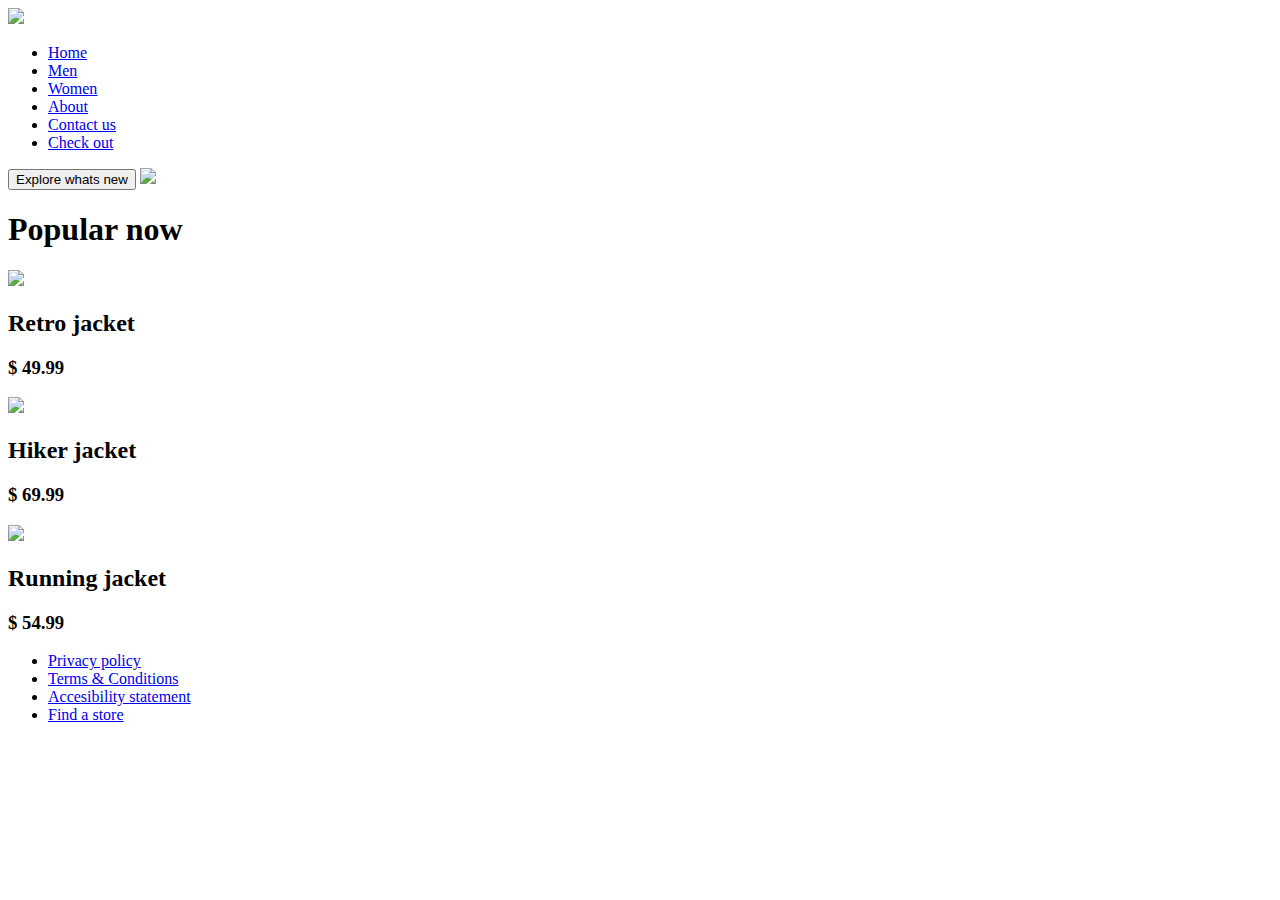
==== index.html @ d3cb18ca "Create index.html" ====
<!DOCTYPE html>
<html lang="en">
<head>
    <meta charset="UTF-8">
    <meta http-equiv="X-UA-Compatible" content="IE=edge">
    <meta name="viewport" content="width=device-width, initial-scale=1.0">
    <meta name="Rainydays">
    <link href="css/styles.css" rel="stylesheet">
    <script src="https://kit.fontawesome.com/36779412fb.js" crossorigin="anonymous"></script>
    <title>Rainydays | Home</title>
</head>
<body>
    <header>
        <img src="images/RainyDays_Logo.png" class="logo"/>
        <nav>
            <ul class="menu">
                <li><a href="index.html">Home</a></li>
                <li><a href="men.html">Men</a></li>
                <li> <a href="women.html">Women</a> </li>
                <li><a href="about.html">About</a></li>
                <li><a href="contact.html">Contact us</a></li>
                <li><a href="checkout.html">Check out</a></li>
            </ul>
        </nav>
        <section>
            <input type="submit" value="Explore whats new" class="explore_button" />
        <img src="images/Home-photo.jpg" class="home_photo">
        </section>
    </header>
    <main>
    <section>
        <h1>Popular now</h1>
        <img src="images/Retro_jacket.png" class="retro_jacket" />
        <h2>Retro jacket</h2>
        <h3>$ 49.99</h3>
        <img src="images/Hiker_jacket.png" class="hiker_jacket" />
        <h2>Hiker jacket</h2>
        <h3>$ 69.99</h3>
        <img src="images/Running_jacket.png" class="running_jacket" />
        <h2>Running jacket</h2>
        <h3>$ 54.99</h3>
    </section>
    </main>
    <footer>
        <nav>
        <ul>
            <li><a href="privacy-policy.html">Privacy policy</a></li>
            <li><a href="privacy-policy.html">Terms & Conditions</a></li>
            <li><a href="privacy-policy.html">Accesibility statement</a></li>
            <li><a href="find-a-store.html">Find a store</a></li>
            <i class="fa-brands fa-facebook"></i>
            <i class="fa-brands fa-instagram"></i>
            <i class="fa-brands fa-pinterest"></i>
        </ul>
        </nav>
    </footer>
</body>
</html>
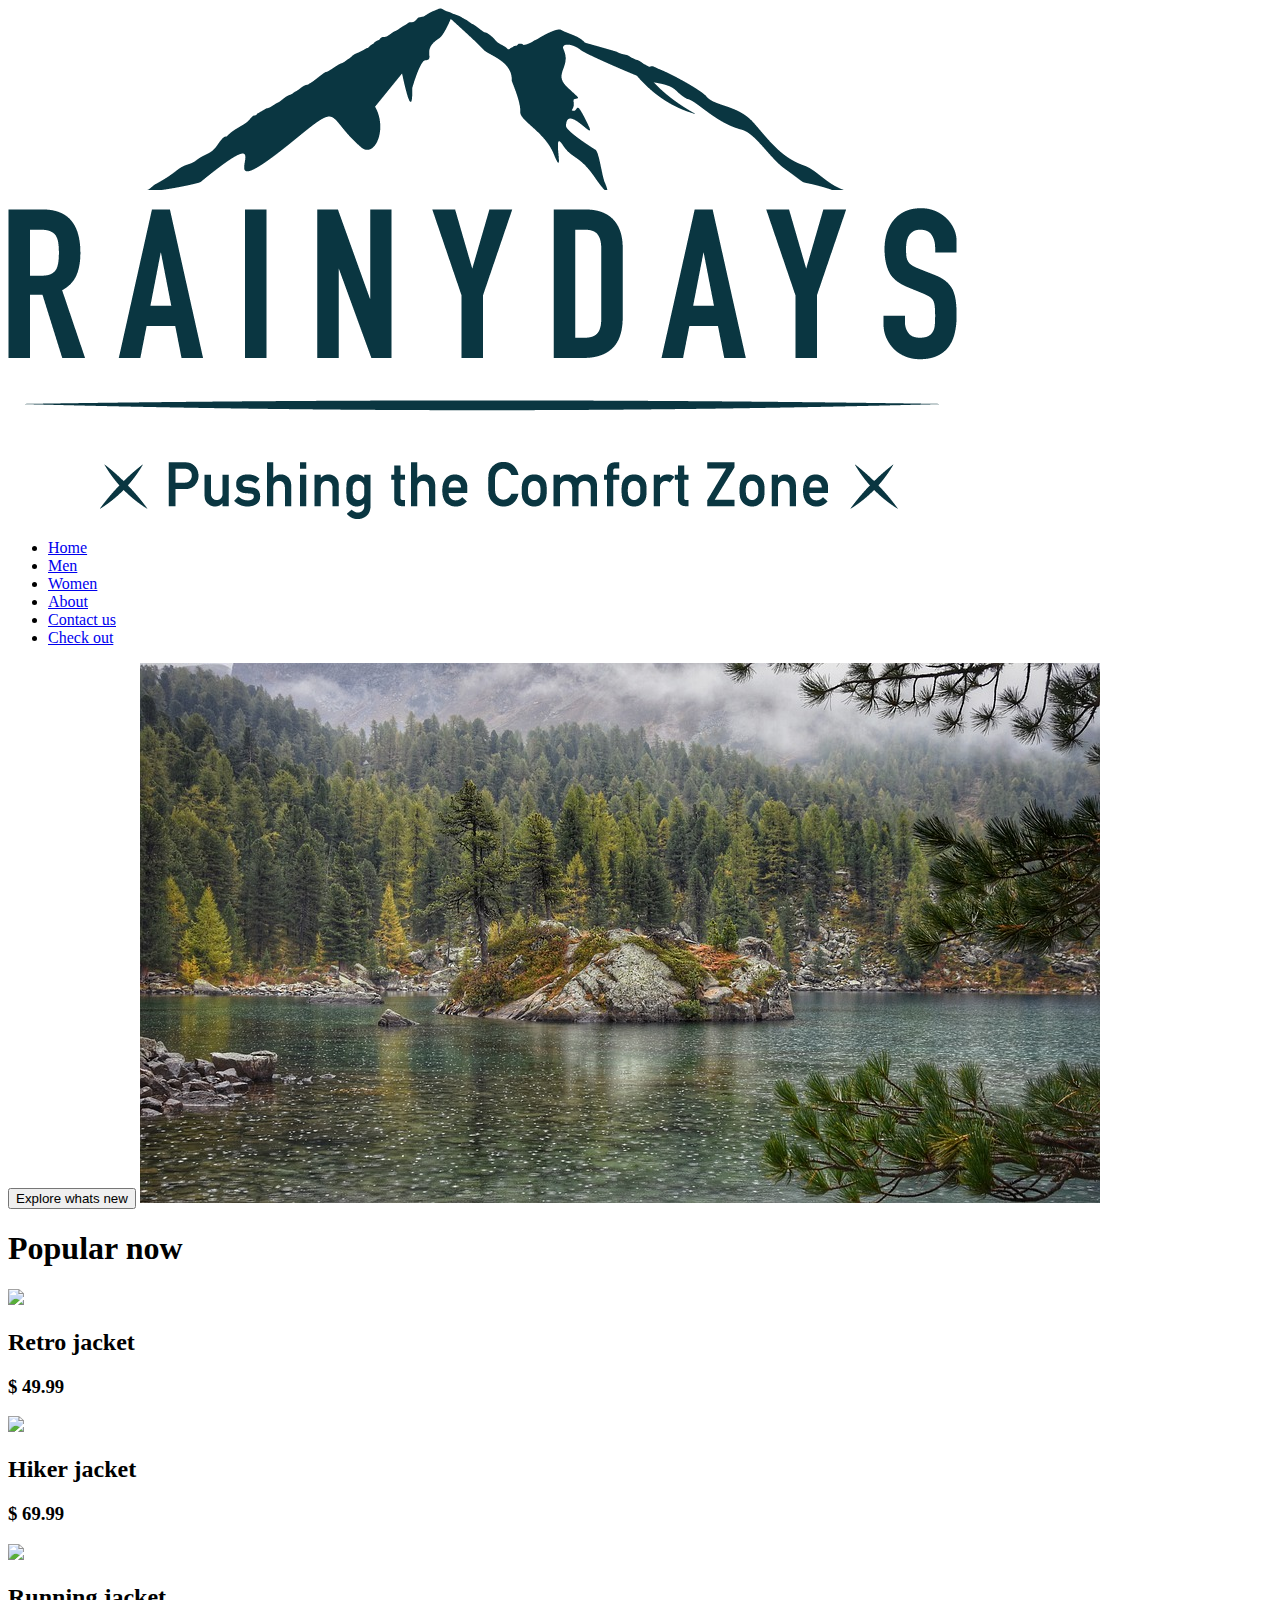
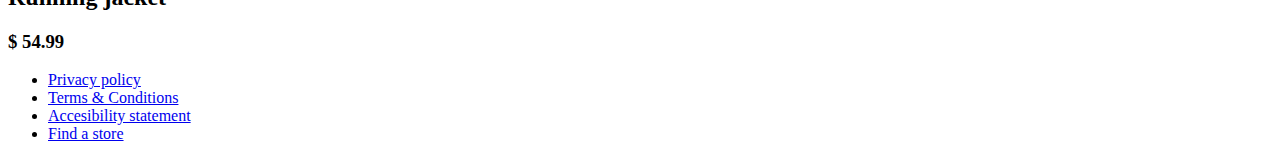
==== commit 61dd34e1: "Update index.html" ====
--- a/index.html
+++ b/index.html
@@ -11,7 +11,7 @@
 </head>
 <body>
     <header>
-        <img src="images/RainyDays_Logo.png" class="logo"/>
+        <img src="images/logo.png" class="logo"/>
         <nav>
             <ul class="menu">
                 <li><a href="index.html">Home</a></li>
@@ -24,7 +24,7 @@
         </nav>
         <section>
             <input type="submit" value="Explore whats new" class="explore_button" />
-        <img src="images/Home-photo.jpg" class="home_photo">
+        <img src="images/about_photo.jpg" class="home_photo">
         </section>
     </header>
     <main>
@@ -44,10 +44,10 @@
     <footer>
         <nav>
         <ul>
-            <li><a href="privacy-policy.html">Privacy policy</a></li>
-            <li><a href="privacy-policy.html">Terms & Conditions</a></li>
-            <li><a href="privacy-policy.html">Accesibility statement</a></li>
-            <li><a href="find-a-store.html">Find a store</a></li>
+            <li><a href="privacy.html">Privacy policy</a></li>
+            <li><a href="terms.html">Terms & Conditions</a></li>
+            <li><a href="accesibility.html">Accesibility statement</a></li>
+            <li><a href="store.html">Find a store</a></li>
             <i class="fa-brands fa-facebook"></i>
             <i class="fa-brands fa-instagram"></i>
             <i class="fa-brands fa-pinterest"></i>
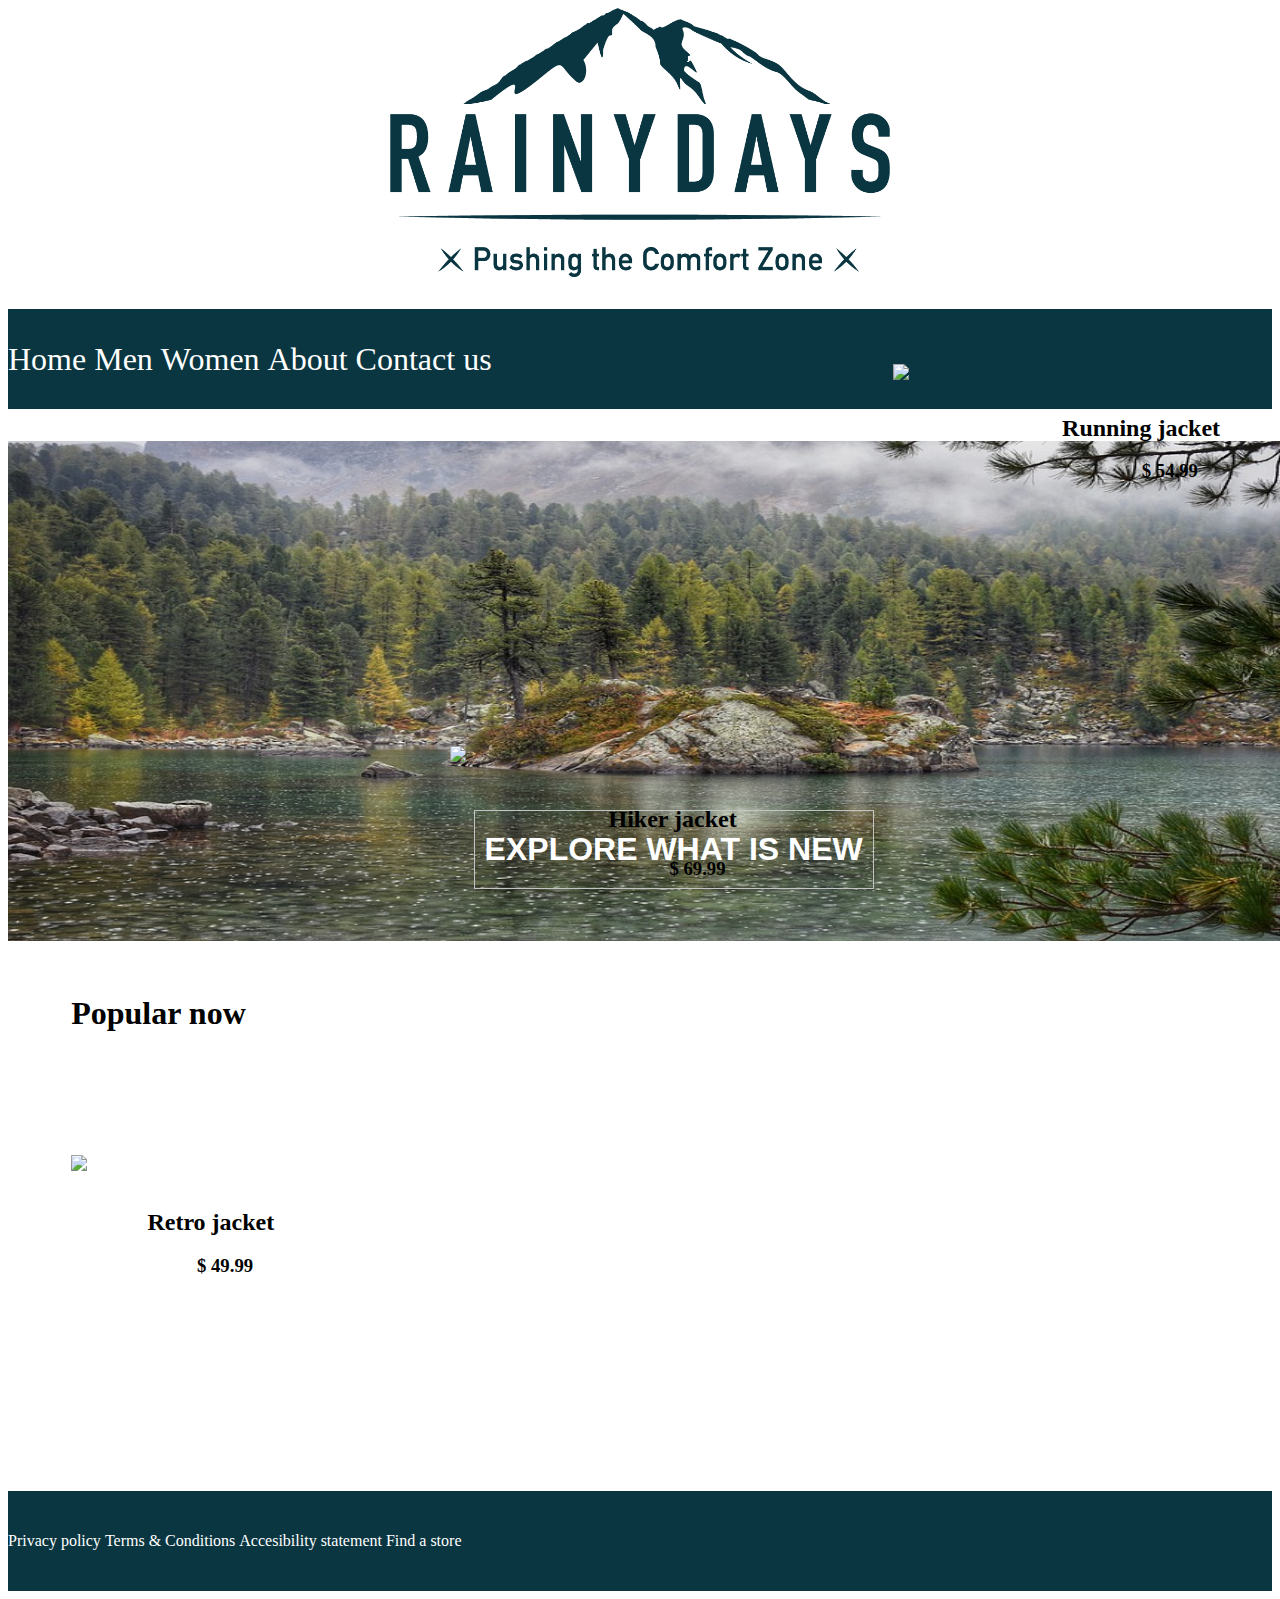
==== commit f39bb814: "Update index.html" ====
--- a/index.html
+++ b/index.html
@@ -6,6 +6,8 @@
     <meta name="viewport" content="width=device-width, initial-scale=1.0">
     <meta name="Rainydays">
     <link href="css/styles.css" rel="stylesheet">
+    <link rel="preconnect" href="https://fonts.googleapis.com"><link rel="preconnect" href="https://fonts.gstatic.com" 
+    crossorigin><link href="https://fonts.googleapis.com/css2?family=Roboto&display=swap" rel="stylesheet">
     <script src="https://kit.fontawesome.com/36779412fb.js" crossorigin="anonymous"></script>
     <title>Rainydays | Home</title>
 </head>
@@ -14,40 +16,54 @@
         <img src="images/logo.png" class="logo"/>
         <nav>
             <ul class="menu">
-                <li><a href="index.html">Home</a></li>
-                <li><a href="men.html">Men</a></li>
-                <li> <a href="women.html">Women</a> </li>
-                <li><a href="about.html">About</a></li>
-                <li><a href="contact.html">Contact us</a></li>
-                <li><a href="checkout.html">Check out</a></li>
+                <li><a href="index.html" class="home_button">Home</a></li>
+                <li><a href="men.html" class="men_button">Men</a></li>
+                <li> <a href="women.html" class="women_button">Women</a> </li>
+                <li><a href="about.html" class="about_button">About</a></li>
+                <li><a href="contact.html" class="contact_button">Contact us</a></li>
+                
             </ul>
         </nav>
         <section>
-            <input type="submit" value="Explore whats new" class="explore_button" />
+            <input type="submit" value="Explore what is new" class="explore_button" />
         <img src="images/about_photo.jpg" class="home_photo">
         </section>
     </header>
     <main>
     <section>
-        <h1>Popular now</h1>
+        <div class="popular_now">
+            <h1>Popular now</h1>
+        </div>
         <img src="images/Retro_jacket.png" class="retro_jacket" />
-        <h2>Retro jacket</h2>
+        <div class="retro_text">
+            <h2>Retro jacket</h2>
+        </div>
+        <div class="retro_price">
         <h3>$ 49.99</h3>
+        </div>
         <img src="images/Hiker_jacket.png" class="hiker_jacket" />
-        <h2>Hiker jacket</h2>
+        <div class="hiker_text">
+            <h2>Hiker jacket</h2>
+        </div>
+        <div class="hiker_price">
         <h3>$ 69.99</h3>
+        </div>
         <img src="images/Running_jacket.png" class="running_jacket" />
-        <h2>Running jacket</h2>
+        <div class="running_text">
+            <h2>Running jacket</h2>
+        </div>
+        <div class="running_price">
         <h3>$ 54.99</h3>
+        </div>
     </section>
     </main>
     <footer>
         <nav>
         <ul>
-            <li><a href="privacy.html">Privacy policy</a></li>
-            <li><a href="terms.html">Terms & Conditions</a></li>
-            <li><a href="accesibility.html">Accesibility statement</a></li>
-            <li><a href="store.html">Find a store</a></li>
+            <li><a href="privacy.html" class="privacy_button">Privacy policy</a></li>
+            <li><a href="terms.html" class="terms_button">Terms & Conditions</a></li>
+            <li><a href="accesibility.html" class="accesibility_button">Accesibility statement</a></li>
+            <li><a href="store.html" class="store_button">Find a store</a></li>
             <i class="fa-brands fa-facebook"></i>
             <i class="fa-brands fa-instagram"></i>
             <i class="fa-brands fa-pinterest"></i>
--- a/css/styles.css
+++ b/css/styles.css
@@ -0,0 +1,203 @@
+h1,
+h2,
+h3 {
+    font-family:Cambria, Cochin, Georgia, Times, 'Times New Roman', serif
+}
+
+.menu {
+    font-size: 2em;
+}
+
+nav li {
+    display: inline-block;
+}
+
+nav ul {
+    padding: 0px;
+}
+
+
+.logo {
+    display: block;
+    margin-left: auto;
+    margin-right: auto;
+    max-width: 500px;
+    background-repeat: no-repeat;
+}
+
+.menu, a, 
+footer {
+    background-color: #0a3641;
+    color: #fff;
+    height: 100px;
+    line-height: 100px;
+    position: relative;
+}
+
+/* Links */
+
+a {
+    text-decoration: none;
+}
+
+/* Home Page */
+
+.explore_button {
+    background-color: transparent;
+    color: white;
+    font-size: 2em;
+    font-weight: 600;
+    position: absolute;
+    margin: 0%;
+    padding: 0%;
+    left: 37%;
+    top: 90%;
+    text-transform: uppercase;
+    padding: 20px 10px;
+}
+
+.home_photo {
+    background-repeat: no-repeat;
+    width: 1425px;
+    height: 500px;
+    bottom: 450px;
+}
+
+.popular_now {
+    position: relative;
+    right: 35%;
+    top: 50px;
+}
+
+.retro_jacket {
+    position: relative;
+    background-repeat: no-repeat;
+    width: 360px;
+    padding: 5%;
+    top: 110px;
+}
+
+.hiker_jacket {
+    position: relative;
+    background-repeat: no-repeat;
+    width: 400px;
+    bottom: 490px;
+    left: 35%;
+}
+
+.running_jacket {
+    position: relative;
+    background-repeat: no-repeat;
+    width: 320px;
+    bottom: 1000px;
+    left: 70%;
+}
+
+.retro_text {
+    position: relative;
+    right: 3cm;
+    top: 60px;
+    font-size: 1em;
+}
+
+.hiker_text {
+    position: relative;
+    left: 9.2cm;
+    bottom: 470px;
+}
+
+.running_text {
+    position: relative;
+    left: 21.2cm;
+    bottom: 989px;
+}
+
+.retro_price {
+    position: relative;
+    left: 5cm;
+    top: 60px;
+}
+
+.hiker_price {
+    position: relative;
+    left: 17.5cm;
+    bottom: 465px;
+}
+
+.running_price {
+    position: relative;
+    left: 30cm;
+    bottom: 990px;
+}
+
+/* Contact page */
+
+input,
+select,
+textarea {
+    border: 1px solid #c4c4c4;
+}
+
+main h1 {
+    position: relative;
+    margin: 0%;
+    padding: 0%;
+    left: 26%;
+    font-size: 1.5em;
+}
+
+/* Privacy page, terms page, accesibility page */
+
+main h1 {
+    position: relative;
+    padding: 10%;
+    left: 35%;
+    font-size: 2em;
+}
+
+/* Store page */
+
+main h1 {
+    position: relative;
+    padding: 0%;
+    left: 40%;
+}
+
+.sandvika {
+    background-repeat: no-repeat;
+    width: 400px;
+    height: 300px;
+    position: relative;
+    left: 15%;
+}
+main h2 {
+    position: relative;
+    left: 20%;
+}
+
+.storo {
+    background-repeat: no-repeat;
+    width: 400px;
+    height: 300px;
+    position: relative;
+    bottom: 373px;
+    left: 700px;
+}
+
+.grunerlokka {
+    background-repeat: no-repeat;
+    width: 400px;
+    height: 300px;
+    position: relative;
+    bottom: 350px;
+    left: 15%;
+}
+
+.sorlandssenteret {
+    background-repeat: no-repeat;
+    width: 400px;
+    height: 300px;
+    position: relative;
+    bottom: 720px;
+    left: 700px;
+}